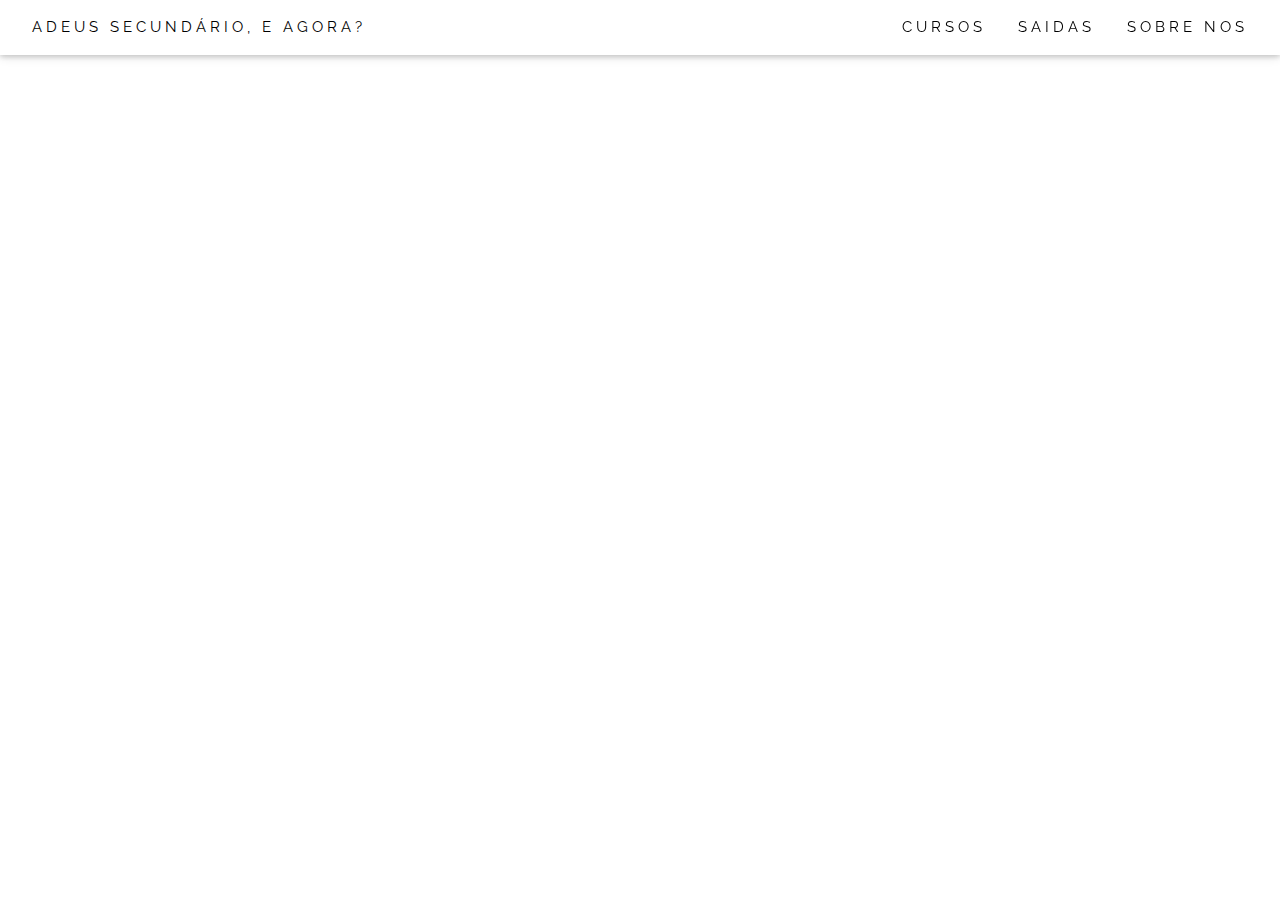
==== cursos.html @ 8353debc "Novas páginas" ====
<!DOCTYPE html>
<html lang="en">
<head>
    <meta charset="UTF-8">
    <meta name="viewport" content="width=device-width, initial-scale=1.0">
    <link rel="stylesheet" href="https://fonts.googleapis.com/css?family=Raleway">
    <link rel="stylesheet" href="asea.css">
    <link rel="stylesheet" href="https://www.w3schools.com/w3css/4/w3.css">
    <title>ASEA</title>
</head>
<body>

  <div class="w3-top">
    <div class="w3-bar w3-white w3-padding w3-card" style="letter-spacing:4px;">
      <a href="index.html" class="w3-bar-item w3-button">ADEUS SECUNDÁRIO, E AGORA?</a>
        <div class="w3-right w3-hide-small">
          <a href="cursos.html" class="w3-bar-item w3-button">CURSOS</a>
          <a href="saidas.html" class="w3-bar-item w3-button">SAIDAS</a>
          <a href="sobrenos.html" class="w3-bar-item w3-button">SOBRE NOS</a>
        </div>
      </div>
    </div>

</body>
</html>
---- asea.css ----
body,h1,h2,h3,h4,h5,h6,div,a {font-family: "Raleway", sans-serif}

h1 {
    text-align: center;
}

#header {
    width: 100%;
    height: 50%;
    opacity: 0.8; /* Adiciona leve transparência à imagem */
  }
  
    

.navbar {
    display: flex;
    align-items: center;
    background-color: whitesmoke;
    padding: 20px 20px;
   justify-content: space-between;
   
    
  }
  

  .navbar a {
    color: black;
    text-decoration: none;
    margin: 0 15px;
    font-size: 16px;
    
  }

  /*.navbar a:hover {
    text-decoration: underline;
  }*/

  .logo {
    font-size: 20px;
    font-weight: bold;
    color: blue;
    padding-top: 8px;
    
  }
  
  .menu {
    
   
    

  }

/* .barranav{
    background-color: blue;
} */

/*.imgcapa {
    display: grid;
    padding-top: 20px;
    grid-template-columns: 55% 35%;
    align-items: center;
    justify-content: space-between;
    grid-column-gap: 20px; 
    
} */
.imgcapa {
    position: relative;
    text-align: center;
    color: white;
  }

h3.imgcapa {
    text-align: center;
    font-size: 40px;
    font-weight: 600;
    margin: 0;
    justify-self: start;
}

.cursos {
    display: flex;
    justify-content: space-between;
    flex-wrap: wrap;
    gap:8px;
    padding: 32px;  

}

.curso-card {
    background-color: rgba(204, 204, 204, 0.441);
    padding: 16px;
    width: min-content;
    border-radius: 16px;
    
}
  
.cursos  img {
    height: 200px;
    width: 300px;
    border-radius: 16px;
}
.tsiwlink{
    justify-content: center;
}
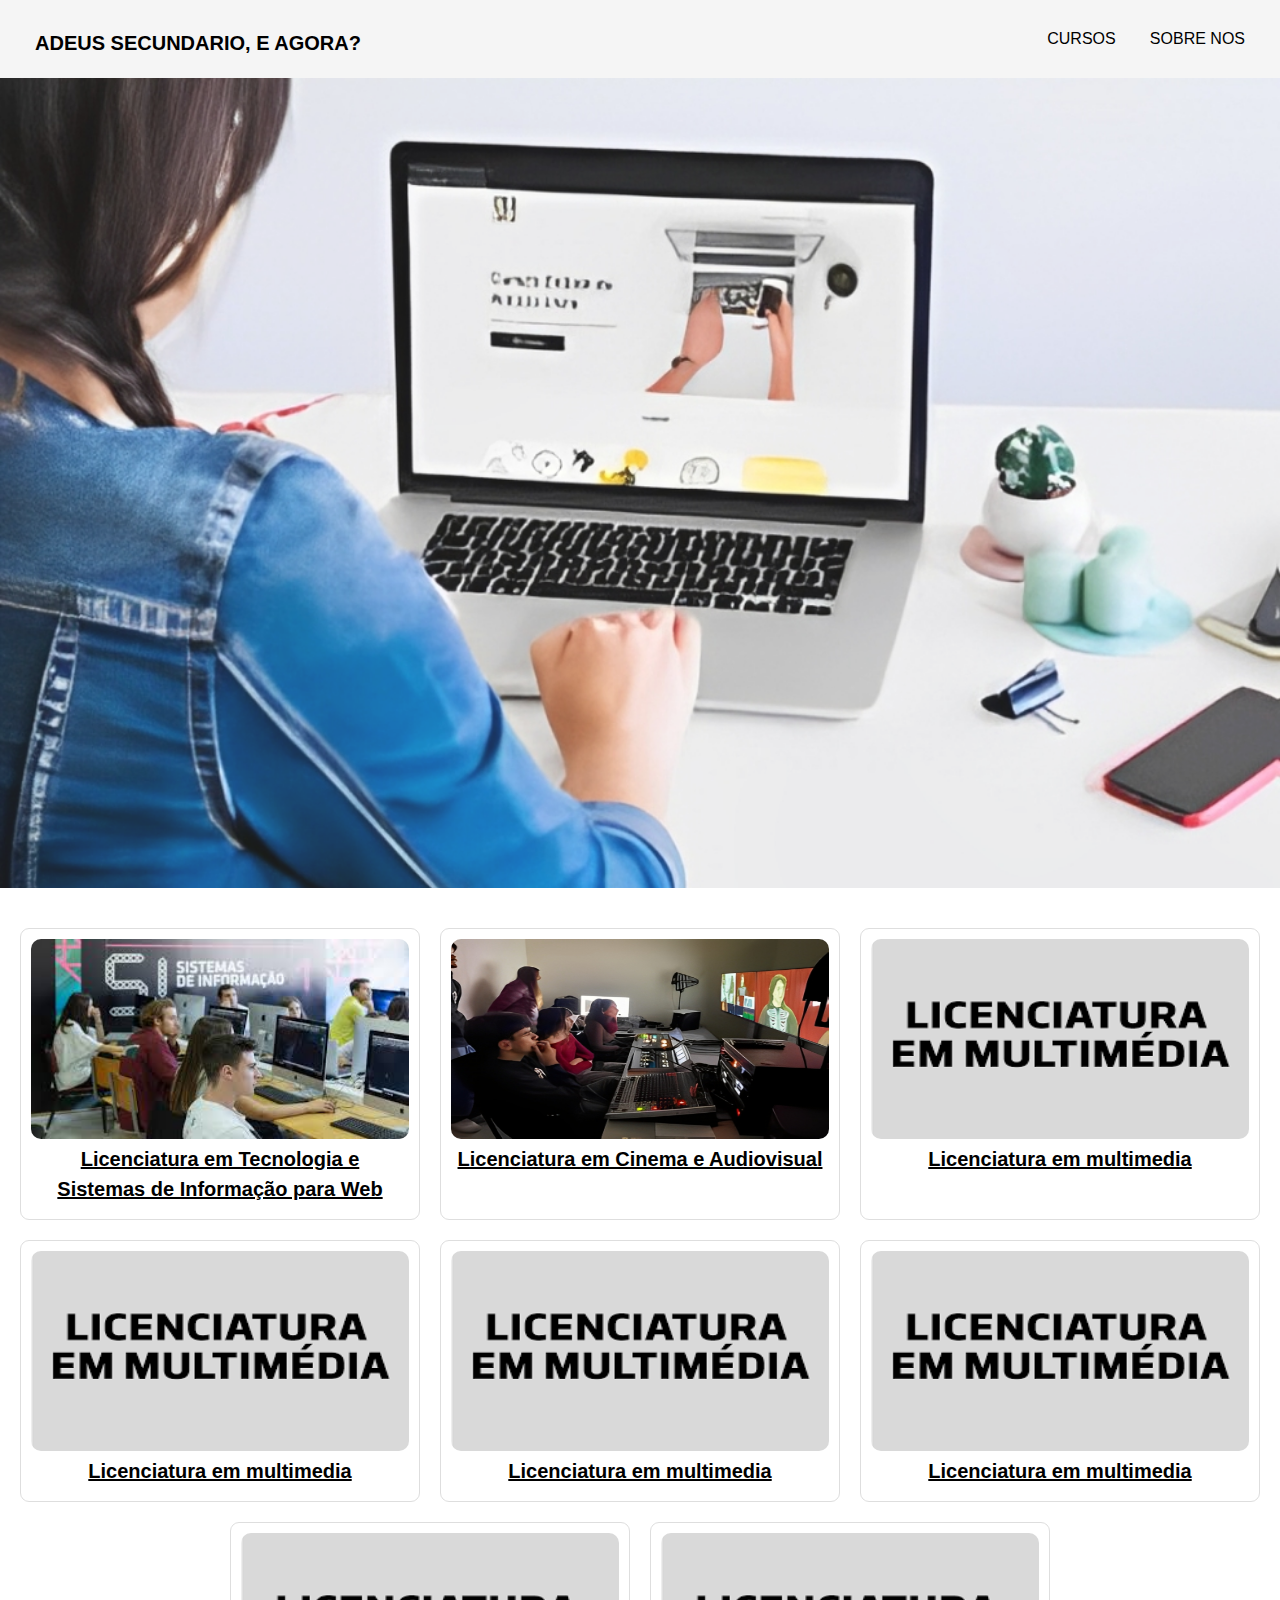
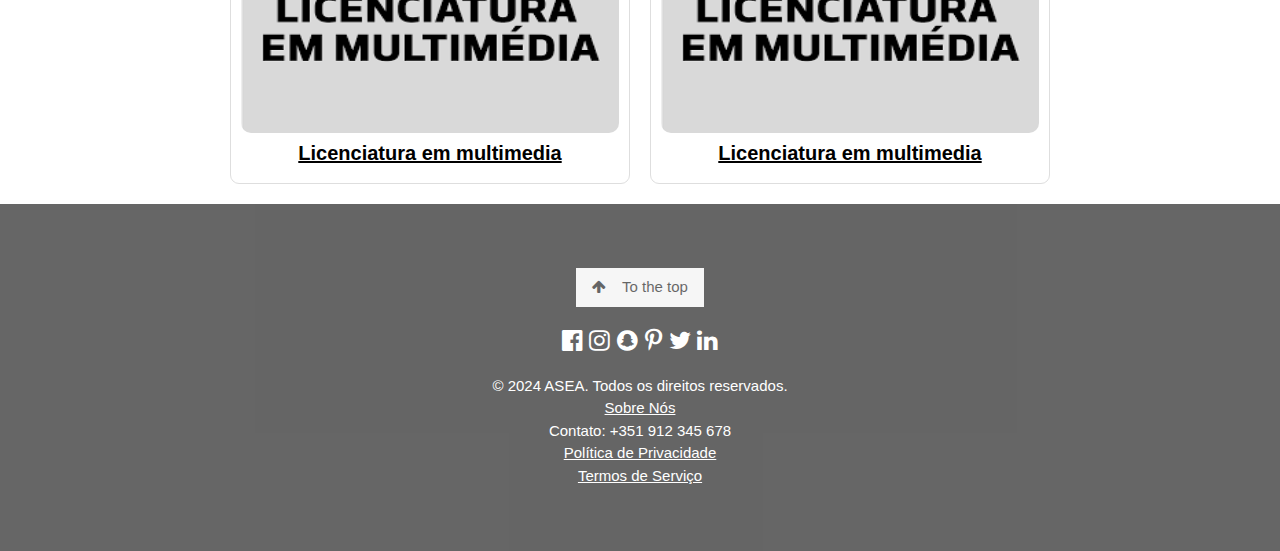
==== commit 8650a19d: "avancos" ====
--- a/cursos.html
+++ b/cursos.html
@@ -1,25 +1,112 @@
 <!DOCTYPE html>
 <html lang="en">
+
 <head>
-    <meta charset="UTF-8">
-    <meta name="viewport" content="width=device-width, initial-scale=1.0">
-    <link rel="stylesheet" href="https://fonts.googleapis.com/css?family=Raleway">
-    <link rel="stylesheet" href="asea.css">
-    <link rel="stylesheet" href="https://www.w3schools.com/w3css/4/w3.css">
-    <title>ASEA</title>
+  <link rel="stylesheet" href="https://stackpath.bootstrapcdn.com/bootstrap/4.1.3/css/bootstrap.min.css"
+    integrity="sha384-MCw98/SFnGE8fJT3GXwEOngsV7Zt27NXFoaoApmYm81iuXoPkFOJwJ8ERdknLPMO" crossorigin="anonymous">
+  <meta charset="UTF-8">
+  <meta name="viewport" content="width=device-width, initial-scale=1.0">
+  <link rel="stylesheet" href="https://www.w3schools.com/w3css/4/w3.css">
+  <link rel="stylesheet" href="cursos.css">
+   <link rel="stylesheet" href="https://cdnjs.cloudflare.com/ajax/libs/font-awesome/4.7.0/css/font-awesome.min.css">
+  <title>CURSOS</title>
 </head>
+
 <body>
+  
+  <div class="navbar">
+    <!--Logo-->
 
-  <div class="w3-top">
-    <div class="w3-bar w3-white w3-padding w3-card" style="letter-spacing:4px;">
-      <a href="index.html" class="w3-bar-item w3-button">ADEUS SECUNDÁRIO, E AGORA?</a>
-        <div class="w3-right w3-hide-small">
-          <a href="cursos.html" class="w3-bar-item w3-button">CURSOS</a>
-          <a href="saidas.html" class="w3-bar-item w3-button">SAIDAS</a>
-          <a href="sobrenos.html" class="w3-bar-item w3-button">SOBRE NOS</a>
-        </div>
+    <a href="index.html">
+      <div class="logo">ADEUS SECUNDARIO, E AGORA?</div>
+    </a>
+
+    <div class="menu">
+      <a href="cursos.html">CURSOS</a>
+      <a href="">SOBRE NOS</a>
+    </div>
+  </div>
+  <div class="imgcapa">
+    <div>
+      <img src="imagens/images capa curso.jpg" id="header" alt="imagem-capa">
+    </div>
+
+    <div class="conteiner">
+      <div>
+
+        <a href="" target="_self">
+          <img src="imagens/transferir.jpeg" alt="imagem-curso=TWSI">
+          <p>Licenciatura em Tecnologia e Sistemas de Informação para Web</p>
+        </a>
+      </div>
+      <div>
+        <a href="licenciaturaLCA.html" target="_self">
+          <img src="imagens/Licenciatura em Cinema e Audiovisual1.jpg" alt="imagem-curso-LCA">
+          <p>Licenciatura em Cinema e Audiovisual</p>
+        </a>
+
+      </div>
+      <div>
+        <a href="" target="_self">
+          <img src="imagens/Licenciatura em  multimedia.png" alt="imagem-curso-LM">
+          <p>Licenciatura em multimedia</p>
+        </a>
+      </div>
+      <div>
+        <a href="" target="_self">
+          <img src="imagens/Licenciatura em  multimedia.png" alt="imagem-curso-LM">
+          <p>Licenciatura em multimedia</p>
+        </a>
+      </div>
+      <div>
+        <a href="" target="_self">
+          <img src="imagens/Licenciatura em  multimedia.png" alt="imagem-curso-LM">
+          <p>Licenciatura em multimedia</p>
+        </a>
+      </div>
+      <div>
+        <a href="" target="_self">
+          <img src="imagens/Licenciatura em  multimedia.png" alt="imagem-curso-LM">
+          <p>Licenciatura em multimedia</p>
+        </a>
+      </div>
+      <div>
+        <a href="" target="_self">
+          <img src="imagens/Licenciatura em  multimedia.png" alt="imagem-curso-LM">
+          <p>Licenciatura em multimedia</p>
+        </a>
+      </div>
+      <div>
+        <a href="" target="_self">
+          <img src="imagens/Licenciatura em  multimedia.png" alt="imagem-curso-LM">
+          <p>Licenciatura em multimedia</p>
+        </a>
       </div>
     </div>
-
+      
+<footer class="w3-center w3-black w3-padding-64 w3-opacity w3-hover-opacity-off">
+  <a href="cursos.html" class="w3-button w3-light-grey"><i class="fa fa-arrow-up w3-margin-right" ></i>To the top</a>
+    <div class="w3-xlarge w3-section">
+      <i class="fa fa-facebook-official w3-hover-opacity"></i>
+      <i class="fa fa-instagram w3-hover-opacity"></i>
+      <i class="fa fa-snapchat w3-hover-opacity"></i>
+      <i class="fa fa-pinterest-p w3-hover-opacity"></i>
+      <i class="fa fa-twitter w3-hover-opacity"></i>
+      <i class="fa fa-linkedin w3-hover-opacity"></i>
+      
+    </div>
+    <div class="footer-container">
+      <p>&copy; 2024 ASEA. Todos os direitos reservados.</p>
+      
+      <ul class="footer-list">
+          <li><a href="#">Sobre Nós</a></li>
+          <li> Contato: +351 912 345 678 </li>
+          <li><a href="#">Política de Privacidade</a></li>
+          <li><a href="#">Termos de Serviço</a></li>
+      </ul>
+  </div>
+</footer>    
+     
 </body>
+<script src="scripts.js"></script> 
 </html>--- a/cursos.css
+++ b/cursos.css
@@ -0,0 +1,91 @@
+* {
+  margin: 0;
+  padding: 0;
+}
+body,h1,h2,h3,h4,h5,h6,div,a {font-family: "Raleway", sans-serif}
+
+h1 {
+    text-align: center;
+}
+#header{
+  width: 100%; /* Mantém a largura total */
+  height: 90vh; /* Define a altura desejada*/
+  object-fit: cover; /* Garante que a imagem se ajuste sem distorção */
+  opacity: 0.9; /* Mantém a transparência já definida */
+  margin-bottom: 20px; /*mantem a distancia a baixo da imagem de capa*/
+}
+
+
+  .navbar {
+    display: flex;
+    align-items: center;
+    background-color: whitesmoke;
+    padding: 20px 20px;
+   justify-content: space-between;
+   
+    
+  }
+  
+  .card img{
+    width: auto;
+    height:200px ;
+  }
+
+  .navbar a {
+    color: black;
+    text-decoration: none;
+    margin: 0 15px;
+    font-size: 16px;
+    
+  }
+
+  .logo {
+    font-size: 20px;
+    font-weight: bold;
+    color: black;
+    padding-top: 8px;
+    
+  }
+  .conteiner {
+    display: flex;
+    flex-wrap: wrap;
+    justify-content: center;
+    gap: 20px;
+    padding: 20px;
+  }
+  .conteiner img{
+    width: 100%;
+    height: 200px;
+
+    border-radius: 10px;
+  
+  }
+  .conteiner div {
+    background: #ffffff;
+    border: 1px solid #dedede;
+    border-radius: 9px;
+    padding: 10px;
+    width: 400px;
+  }
+  .conteiner p {
+    margin-top: 10px;
+    font-size: 20px;
+    color:black;
+    font-weight: bold;
+    text-align: center;
+    margin: 5px;
+  }
+
+  @media screen and (max-width: 768px) {
+    #header {
+      height: 50vh; /* Altura menor para telas pequenas */
+    }
+
+  
+    .navbar {
+      flex-direction: column; /* Menu em coluna */
+      padding: 10px;
+    }
+  
+  
+  }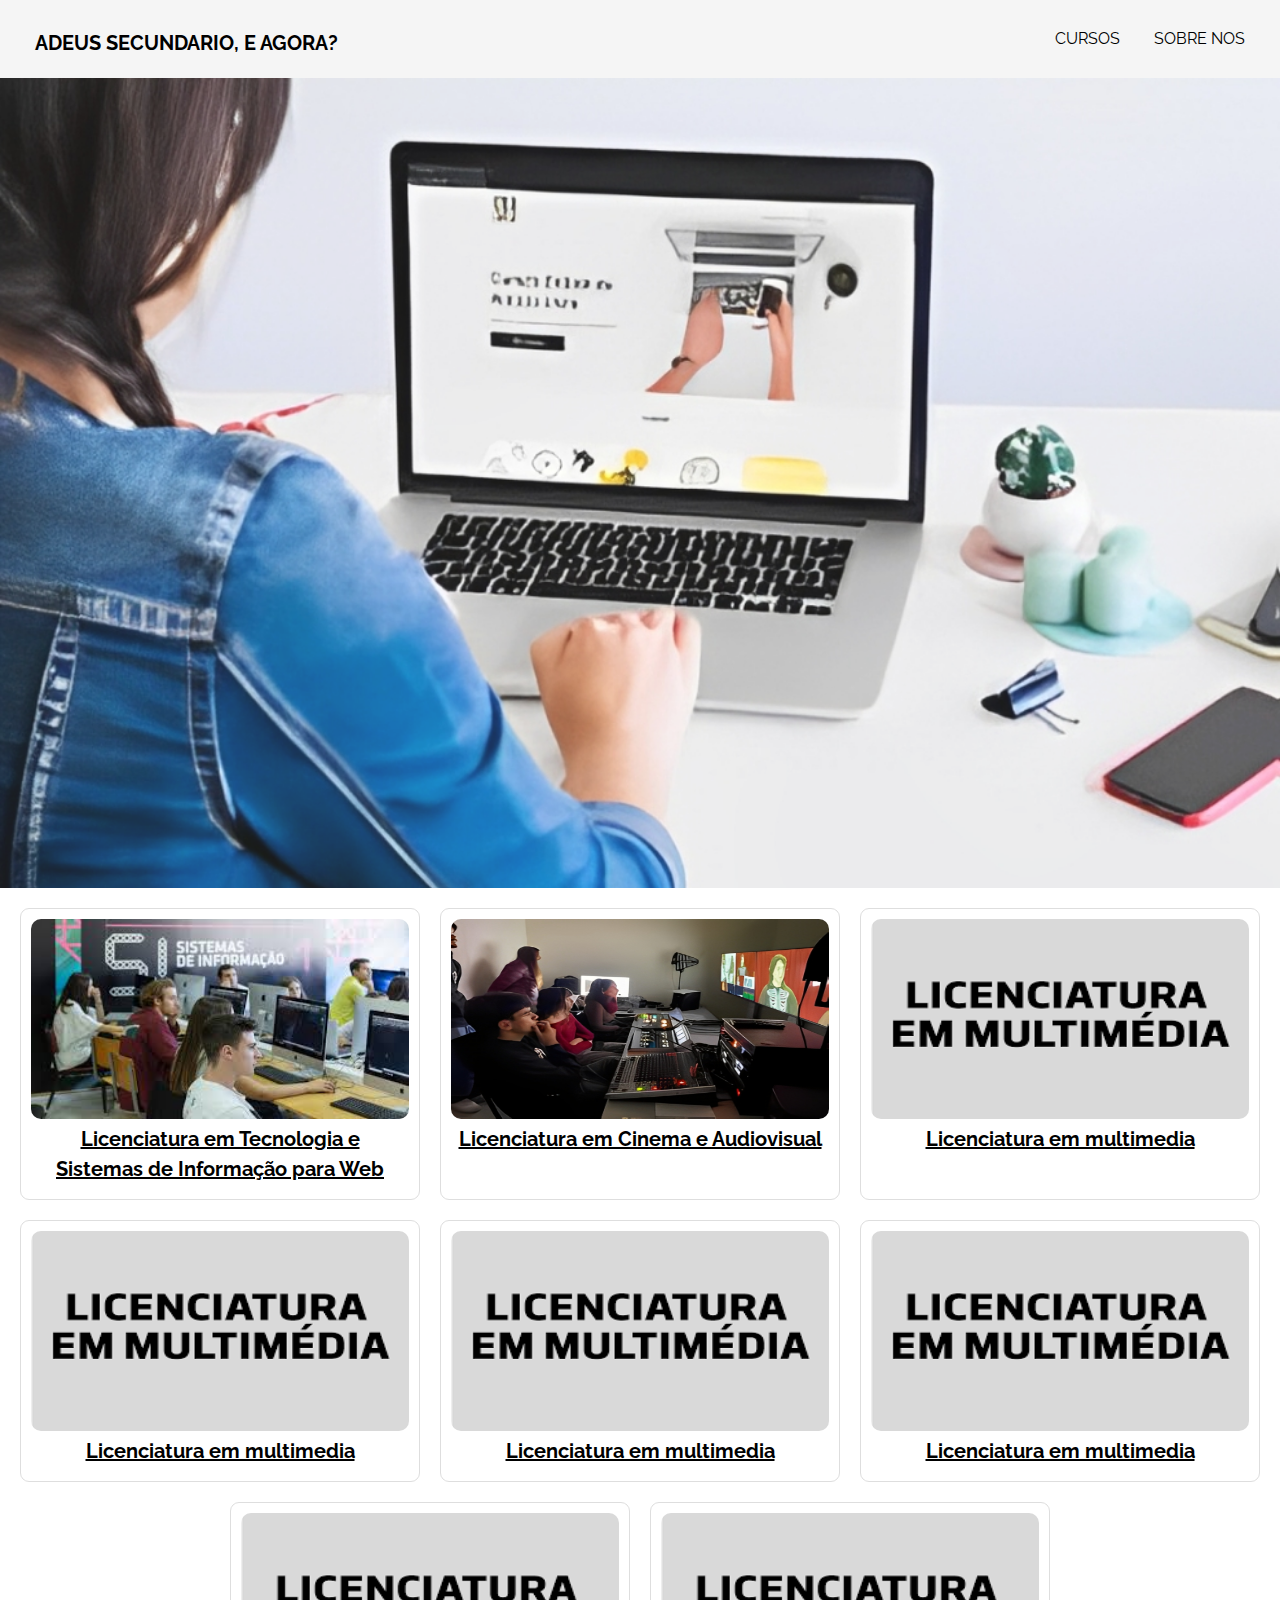
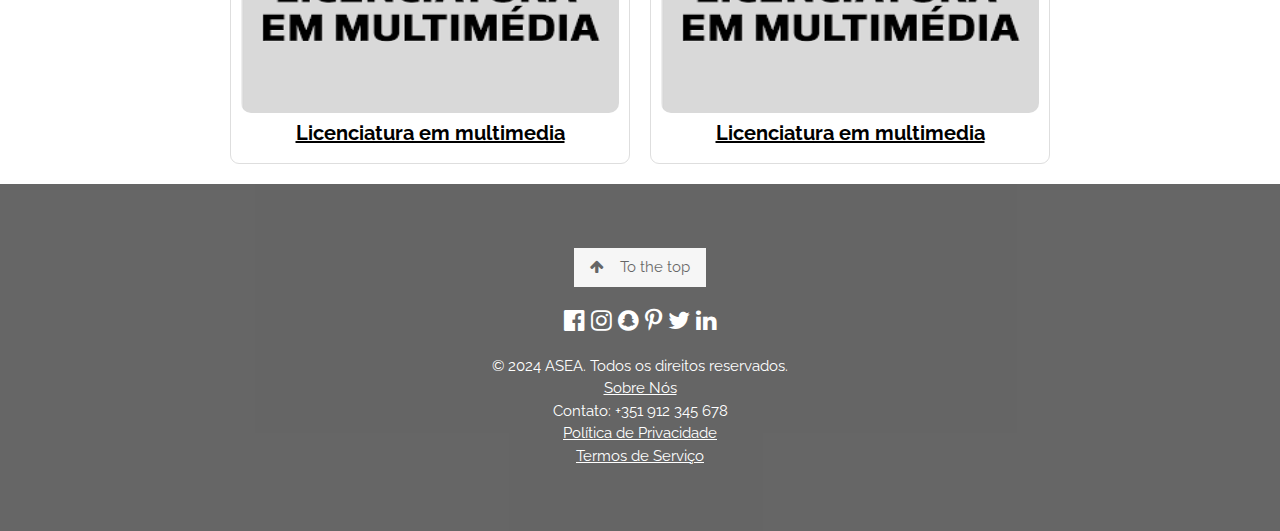
==== commit 5a5e4b40: "Css atualizado" ====
--- a/cursos.html
+++ b/cursos.html
@@ -6,35 +6,35 @@
     integrity="sha384-MCw98/SFnGE8fJT3GXwEOngsV7Zt27NXFoaoApmYm81iuXoPkFOJwJ8ERdknLPMO" crossorigin="anonymous">
   <meta charset="UTF-8">
   <meta name="viewport" content="width=device-width, initial-scale=1.0">
+  <link rel="stylesheet" href="https://fonts.googleapis.com/css?family=Raleway">
   <link rel="stylesheet" href="https://www.w3schools.com/w3css/4/w3.css">
-  <link rel="stylesheet" href="cursos.css">
+  <link rel="stylesheet" href="asea.css">
    <link rel="stylesheet" href="https://cdnjs.cloudflare.com/ajax/libs/font-awesome/4.7.0/css/font-awesome.min.css">
   <title>CURSOS</title>
 </head>
 
 <body>
   
-  <div class="navbar">
-    <!--Logo-->
-
+  <div class="navbar1">
     <a href="index.html">
-      <div class="logo">ADEUS SECUNDARIO, E AGORA?</div>
+      <div class="logo1">ADEUS SECUNDARIO, E AGORA?</div>
     </a>
-
-    <div class="menu">
-      <a href="cursos.html">CURSOS</a>
-      <a href="">SOBRE NOS</a>
+    <div class="menu1">
+        <a href="cursos.html">CURSOS</a>
+        <a href="sobrenos.html">SOBRE NOS</a>
     </div>
   </div>
-  <div class="imgcapa">
+  
+  
+  <div class="imgcapa2">
     <div>
-      <img src="imagens/images capa curso.jpg" id="header" alt="imagem-capa">
+      <img src="imagens/images capa curso.jpg" id="header1" alt="imagem-capa">
     </div>
 
-    <div class="conteiner">
+    <div class="conteiner2">
       <div>
 
-        <a href="" target="_self">
+        <a href="" target="">
           <img src="imagens/transferir.jpeg" alt="imagem-curso=TWSI">
           <p>Licenciatura em Tecnologia e Sistemas de Informação para Web</p>
         </a>
@@ -84,7 +84,7 @@
       </div>
     </div>
       
-<footer class="w3-center w3-black w3-padding-64 w3-opacity w3-hover-opacity-off">
+<footer class="w3-center w3-black w3-padding-64 w3-opacity w3-hover-opacity-off2">
   <a href="cursos.html" class="w3-button w3-light-grey"><i class="fa fa-arrow-up w3-margin-right" ></i>To the top</a>
     <div class="w3-xlarge w3-section">
       <i class="fa fa-facebook-official w3-hover-opacity"></i>
@@ -95,10 +95,10 @@
       <i class="fa fa-linkedin w3-hover-opacity"></i>
       
     </div>
-    <div class="footer-container">
+    <div class="footer-container2">
       <p>&copy; 2024 ASEA. Todos os direitos reservados.</p>
       
-      <ul class="footer-list">
+      <ul class="footer-list2">
           <li><a href="#">Sobre Nós</a></li>
           <li> Contato: +351 912 345 678 </li>
           <li><a href="#">Política de Privacidade</a></li>
--- a/asea.css
+++ b/asea.css
@@ -0,0 +1,223 @@
+* {
+  margin: 0;
+  padding: 0;
+}
+body,h1,h2,h3,h4,h5,h6,div,a {font-family: "Raleway", sans-serif}
+
+h1 {
+    text-align: center;
+}
+
+#header1 {
+    width: 100%; /* Mantém a largura total */
+    height: 90vh; /* Define a altura desejada*/
+    object-fit: cover; /* Garante que a imagem se ajuste sem distorção */
+    opacity: 0.9; /* Mantém a transparência já definida */
+}
+    
+
+.navbar1 {
+    display: flex;
+    align-items: center;
+    background-color: whitesmoke;
+    padding: 20px 20px;
+   justify-content: space-between;
+   
+    
+  }
+  
+
+  .navbar1 a {
+    color: black;
+    text-decoration: none;
+    margin: 0 15px;
+    font-size: 16px;
+    
+  }
+
+  .logo1 {
+    font-size: 20px;
+    font-weight: bold;
+    color:black;
+    padding-top: 8px;
+    
+  }
+
+
+.imgcapa1 {
+    position: relative;
+    text-align: center;
+    color: white;
+  }
+
+  .texto-sobre-imagem1 {
+    position: absolute; /* Coloca o texto sobre a imagem */
+    top: 50%; /* Alinha verticalmente */
+    left: 50%; /* Alinha horizontalmente */
+    transform: translate(-50%, -50%); 
+    color: white; /* Cor do texto */
+    text-shadow: 2px 2px 5px rgba(0, 0, 0, 0.8); /* Adiciona sombra para melhor legibilidade */
+}
+
+.texto-sobre-imagem1 h1 {
+    font-size: 5vw; /* Tamanho do título */
+    margin: 0;
+}
+
+.texto-sobre-imagem1 h3 {
+    font-size: 2vw; /* Tamanho do subtítulo */
+    margin: 8px 0 0;
+}
+
+.curso-card1 {
+    background-color: rgba(204, 204, 204, 0.441);
+    padding: 16px;
+    width: min-content;
+    border-radius: 16px;
+    
+}
+.conteiner1 {
+  max-width: 1200px; /* Define uma largura máxima para o conteúdo */
+  margin: 0 auto; /* Centraliza o conteúdo na página */
+  padding: 20px; /* Adiciona um espaçamento interno */
+  
+}
+
+.conteiner1 h1 {
+  font-size: 2.5rem; /* Tamanho do título */
+  margin-bottom: 20px; /* Espaçamento abaixo do título */
+  color: #333; /* Cor do título */
+  text-align: justify; /* Centraliza o título */
+  font-weight: bold;
+}
+
+.conteiner1 p {
+  font-size: 1.1rem; /* Tamanho do parágrafo */
+  line-height: 1.8; /* Espaçamento entre linhas */
+  color: #555; /* Cor do texto */
+  margin-bottom: 20px; /* Espaçamento abaixo do parágrafo */
+}
+.conteiner1 h2{
+  font-size: 2.5rem; /* Tamanho do título */
+  margin-bottom: 20px; /* Espaçamento abaixo do título */
+  color: #333; /* Cor do título */
+  text-align: justify; /* Centraliza o título */
+  font-weight: bold;
+}
+
+@media screen and (max-width: 768px) {
+    #header1 {
+      height: 50vh; /* Altura menor para telas pequenas */
+    }
+  
+    .texto-sobre-imagem1 h1 {
+      font-size: 8vw; /* Tamanho proporcional */
+    }
+  
+    .texto-sobre-imagem1 h3 {
+      font-size: 4vw;
+    }
+  
+    .navbar1 {
+      flex-direction: column; /* Menu em coluna */
+      padding: 10px;
+    }
+  
+  
+    .paragrafo-1 {
+      padding: 0 15px; /* Adiciona margens laterais */
+    }
+  }
+  
+
+  /*css da pagina cursos*/
+     
+    .card2 img{
+      width: auto;
+      height:200px ;
+    }
+  
+    .logo2 {
+      font-size: 20px;
+      font-weight: bold;
+      color: black;
+      padding-top: 8px;
+      
+    }
+    .conteiner2 {
+      display: flex;
+      flex-wrap: wrap;
+      justify-content: center;
+      gap: 20px;
+      padding: 20px;
+    }
+    .conteiner2 img{
+      width: 100%;
+      height: 200px;
+  
+      border-radius: 10px;
+    
+    }
+    .conteiner2 div {
+      background: #ffffff;
+      border: 1px solid #dedede;
+      border-radius: 9px;
+      padding: 10px;
+      width: 400px;
+    }
+    .conteiner2 p {
+      margin-top: 10px;
+      font-size: 20px;
+      color:black;
+      font-weight: bold;
+      text-align: center;
+      margin: 5px;
+    }
+
+    /*css da pagina licenciaturaLCA*/
+    
+    .imgcapa3 {
+      position: relative;
+      text-align: center;
+      color: white;
+    }
+  
+    .logo3 {
+      font-size: 20px;
+      font-weight: bold;
+      color: black;
+      padding-top: 8px;
+      
+    }
+    .texto-sobre-imagem3 {
+      position: absolute; /* Coloca o texto sobre a imagem */
+      top: 50%; /* Alinha verticalmente */
+      left: 50%; /* Alinha horizontalmente */
+      transform: translate(-50%, -50%); 
+      color: white; /* Cor do texto */
+      text-shadow: 2px 2px 5px rgba(0, 0, 0, 0.8); /* Adiciona sombra para melhor legibilidade */
+  }
+  
+  
+  .texto-sobre-imagem3 h3 {
+    font-size: 2vw; /* Tamanho do subtítulo */
+    margin: 8px 0 0;
+  }
+  .texto-sobre-imagem3 h1 {
+    font-size: 5vw; /* Tamanho do título */
+    margin: 0;
+  }
+  .conteiner3 {
+    max-width: 1200px; /* Define uma largura máxima para o conteúdo */
+    margin: 0 auto; /* Centraliza o conteúdo na página */
+    padding: 20px; /* Adiciona um espaçamento interno */
+    
+  }
+  .conteiner3 p {
+    font-size: 1.1rem; /* Tamanho do parágrafo */
+    line-height: 1.8; /* Espaçamento entre linhas */
+    color: #555; /* Cor do texto */
+    margin-bottom: 20px; /* Espaçamento abaixo do parágrafo */
+  }
+  
+  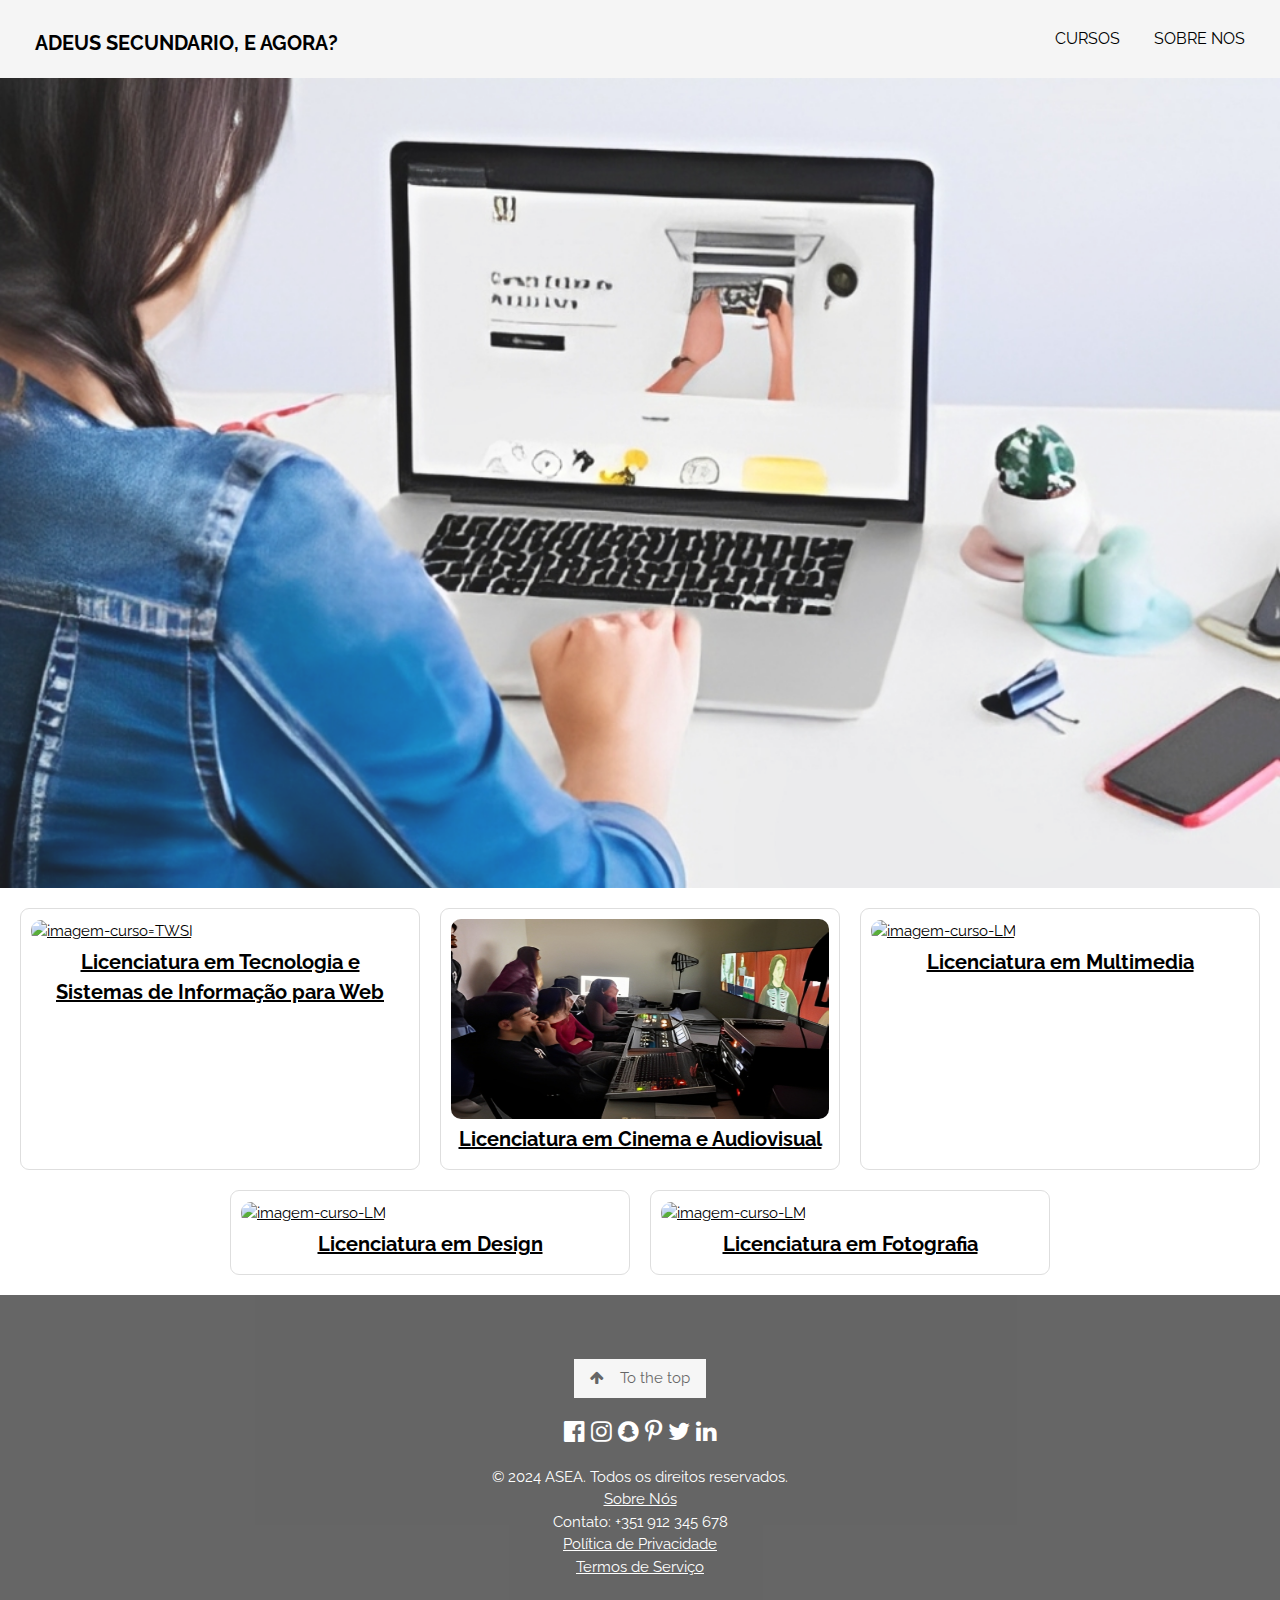
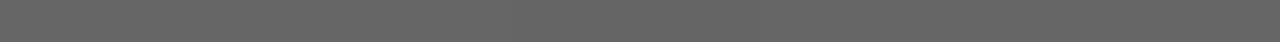
==== commit 166e8906: "Páginas dos cursos completas" ====
--- a/cursos.html
+++ b/cursos.html
@@ -34,8 +34,8 @@
     <div class="conteiner2">
       <div>
 
-        <a href="" target="">
-          <img src="imagens/transferir.jpeg" alt="imagem-curso=TWSI">
+        <a href="licenciaturaTSIW.html" target="">
+          <img src="imagens\Licenciatura em Tecnologias e Sistemas de Informação para a Web.jpg" alt="imagem-curso=TWSI">
           <p>Licenciatura em Tecnologia e Sistemas de Informação para Web</p>
         </a>
       </div>
@@ -47,39 +47,21 @@
 
       </div>
       <div>
-        <a href="" target="_self">
-          <img src="imagens/Licenciatura em  multimedia.png" alt="imagem-curso-LM">
-          <p>Licenciatura em multimedia</p>
+        <a href="licenciaturaMULTIMEDIA.html" target="_self">
+          <img src="imagens\Licenciatura em Multimédia.jpg" alt="imagem-curso-LM">
+          <p>Licenciatura em Multimedia</p>
         </a>
       </div>
       <div>
-        <a href="" target="_self">
-          <img src="imagens/Licenciatura em  multimedia.png" alt="imagem-curso-LM">
-          <p>Licenciatura em multimedia</p>
+        <a href="licenciaturaDESIGN.html" target="_self">
+          <img src="imagens\Licenciatura em Design.jpg" alt="imagem-curso-LM">
+          <p>Licenciatura em Design</p>
         </a>
       </div>
       <div>
-        <a href="" target="_self">
-          <img src="imagens/Licenciatura em  multimedia.png" alt="imagem-curso-LM">
-          <p>Licenciatura em multimedia</p>
-        </a>
-      </div>
-      <div>
-        <a href="" target="_self">
-          <img src="imagens/Licenciatura em  multimedia.png" alt="imagem-curso-LM">
-          <p>Licenciatura em multimedia</p>
-        </a>
-      </div>
-      <div>
-        <a href="" target="_self">
-          <img src="imagens/Licenciatura em  multimedia.png" alt="imagem-curso-LM">
-          <p>Licenciatura em multimedia</p>
-        </a>
-      </div>
-      <div>
-        <a href="" target="_self">
-          <img src="imagens/Licenciatura em  multimedia.png" alt="imagem-curso-LM">
-          <p>Licenciatura em multimedia</p>
+        <a href="licenciaturaFOTOGRAFIA.html" target="_self">
+          <img src="imagens\Licenciatura em Fotografia.jpg" alt="imagem-curso-LM">
+          <p>Licenciatura em Fotografia</p>
         </a>
       </div>
     </div>
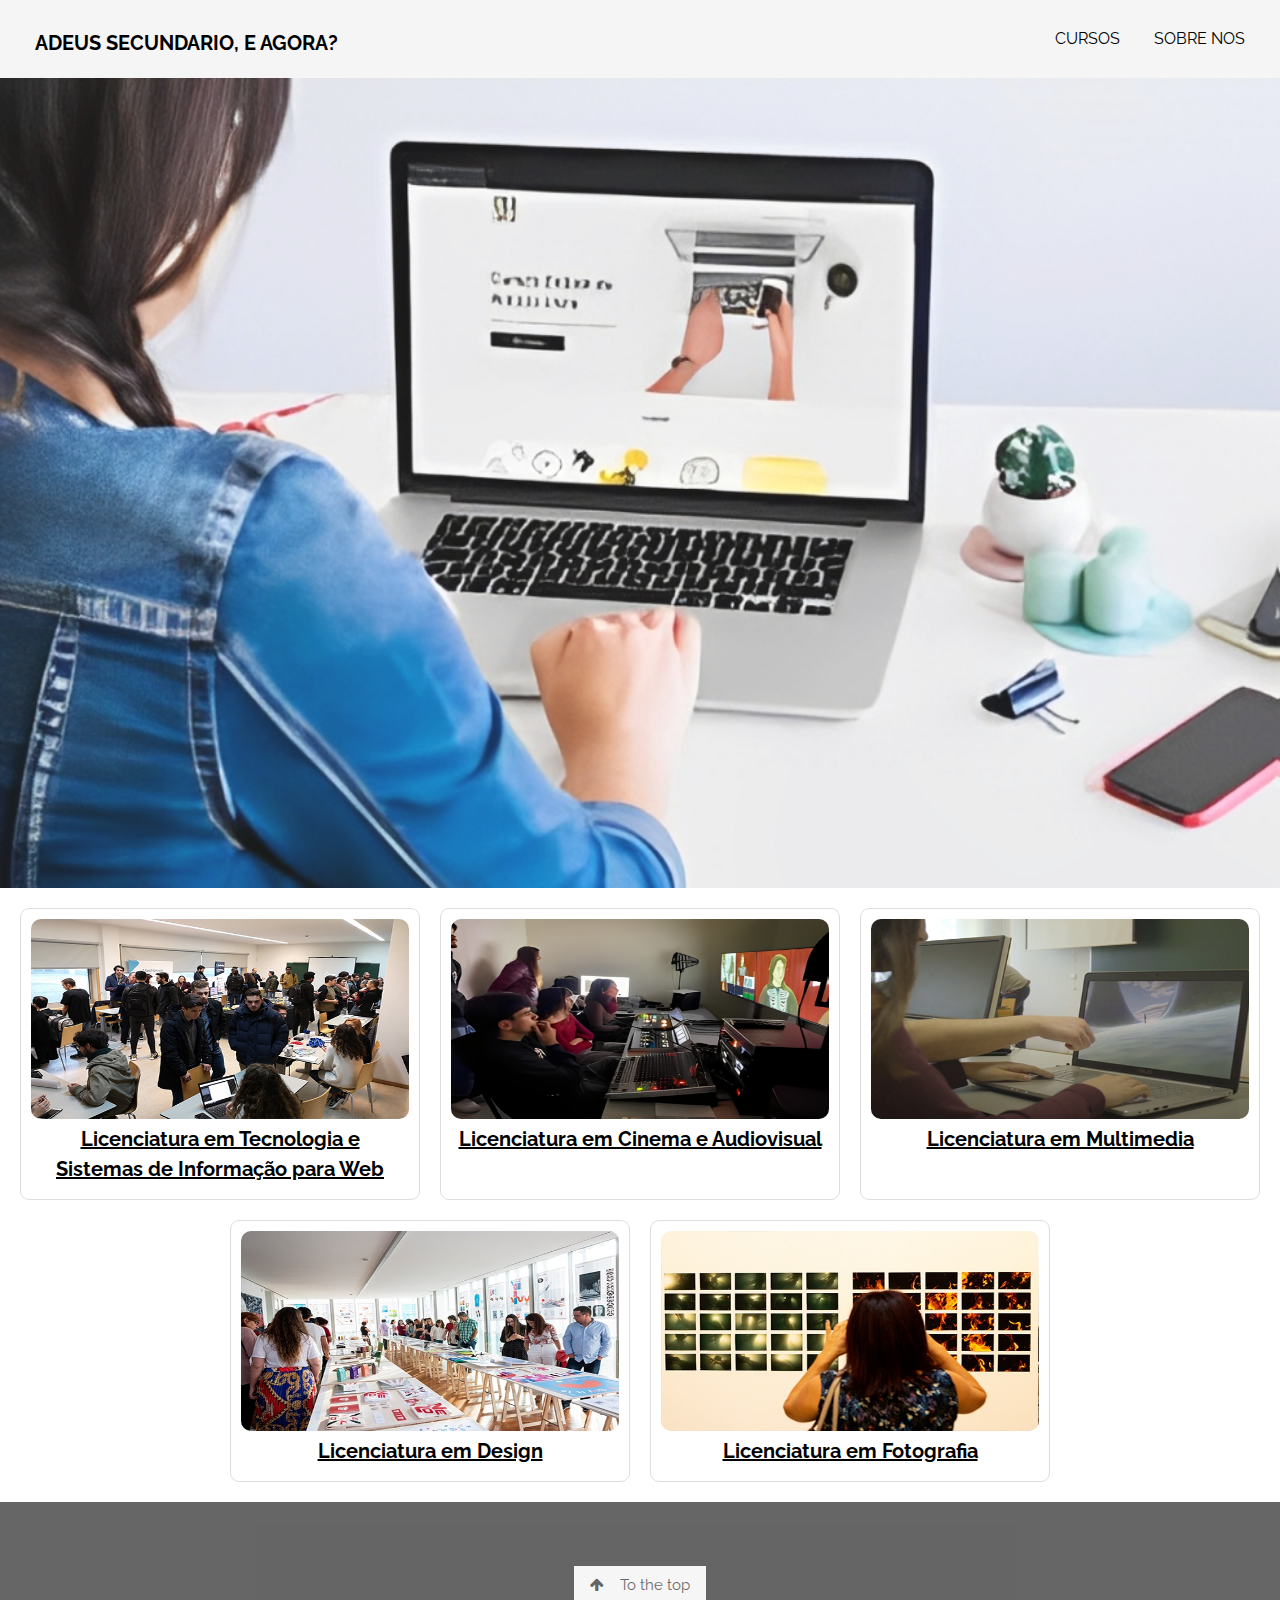
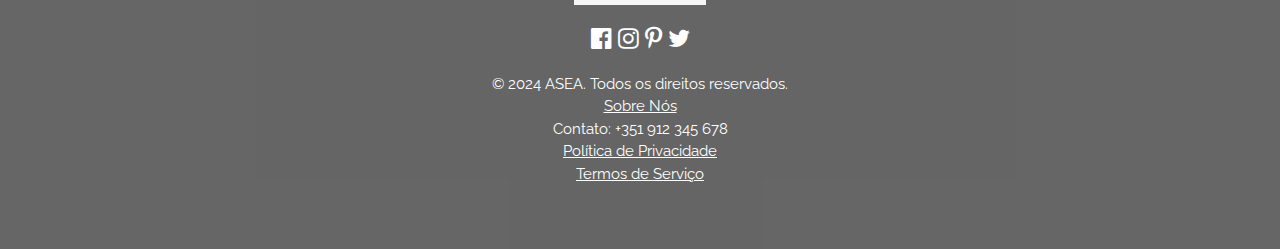
==== commit 82219b8a: "Footer atualizado" ====
--- a/cursos.html
+++ b/cursos.html
@@ -28,7 +28,7 @@
   
   <div class="imgcapa2">
     <div>
-      <img src="imagens/images capa curso.jpg" id="header1" alt="imagem-capa">
+      <img src="imagens\images capa curso.jpg" id="header1" alt="imagem-capa">
     </div>
 
     <div class="conteiner2">
@@ -41,7 +41,7 @@
       </div>
       <div>
         <a href="licenciaturaLCA.html" target="_self">
-          <img src="imagens/Licenciatura em Cinema e Audiovisual1.jpg" alt="imagem-curso-LCA">
+          <img src="imagens\Licenciatura em Cinema e Audiovisual1.jpg" alt="imagem-curso-LCA">
           <p>Licenciatura em Cinema e Audiovisual</p>
         </a>
 
@@ -67,14 +67,12 @@
     </div>
       
 <footer class="w3-center w3-black w3-padding-64 w3-opacity w3-hover-opacity-off2">
-  <a href="cursos.html" class="w3-button w3-light-grey"><i class="fa fa-arrow-up w3-margin-right" ></i>To the top</a>
+  <a href="sobrenos.html.html" class="w3-button w3-light-grey"><i class="fa fa-arrow-up w3-margin-right" ></i>To the top</a>
     <div class="w3-xlarge w3-section">
       <i class="fa fa-facebook-official w3-hover-opacity"></i>
       <i class="fa fa-instagram w3-hover-opacity"></i>
-      <i class="fa fa-snapchat w3-hover-opacity"></i>
       <i class="fa fa-pinterest-p w3-hover-opacity"></i>
       <i class="fa fa-twitter w3-hover-opacity"></i>
-      <i class="fa fa-linkedin w3-hover-opacity"></i>
       
     </div>
     <div class="footer-container2">
